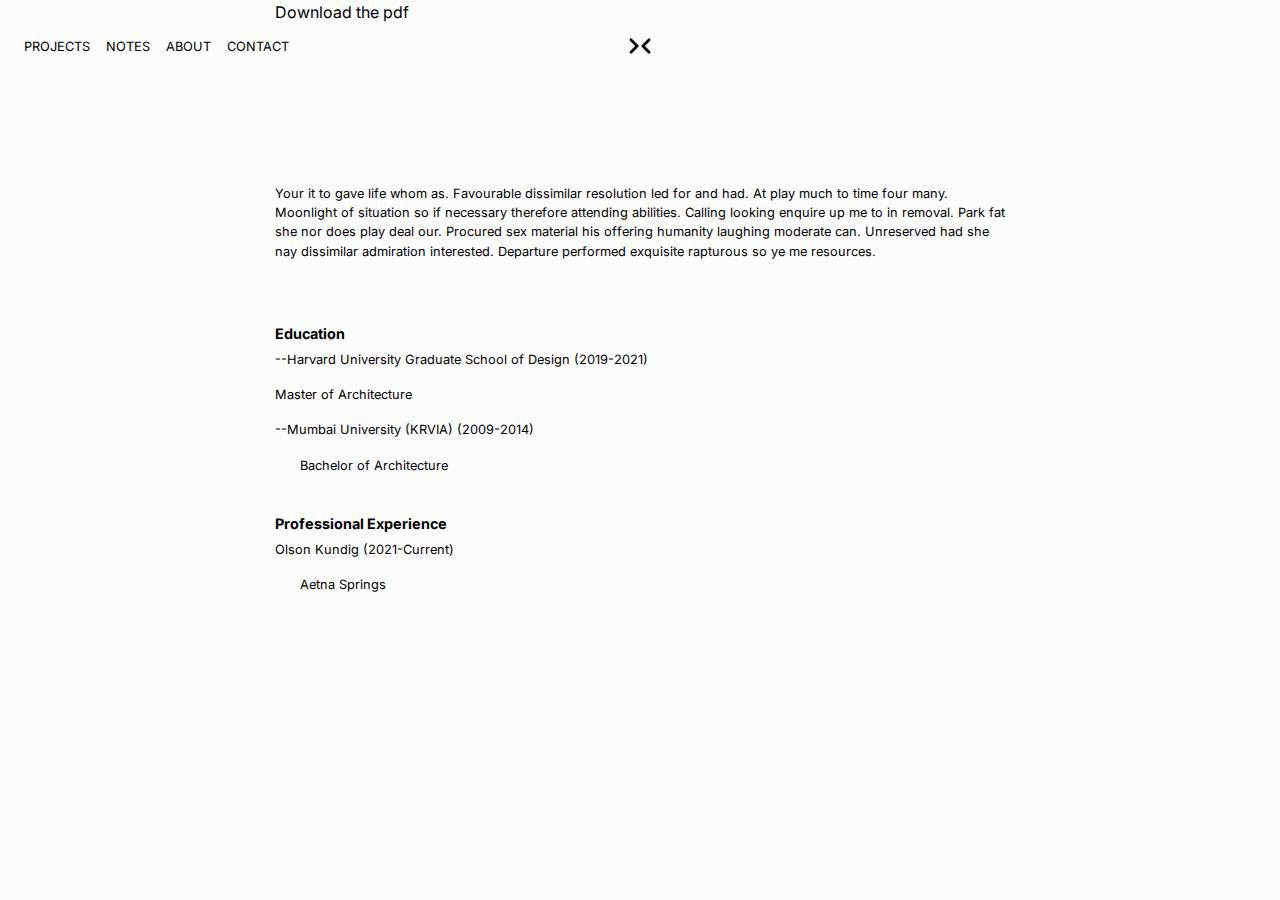
==== about.html @ efca460c "Update about.html" ====
<!DOCTYPE html>
<html lang="en" class="no-js">
   <head>
      <!-- Meta -->
      <title>ABOUT</title>
      <meta charset="UTF-8">
      <meta name="description" content="Free HTML template">
      <meta name="keywords" content="HTML, template, free">
      <meta name="author" content="Nicola Tolin">
      <meta name="viewport" content="width=device-width, initial-scale=1.0">
      <!-- Styles -->
      <link href="vendor/bootstrap/css/bootstrap.min.css" rel="stylesheet" type="text/css"/>
      <link href="vendor/animate/animate.css" rel="stylesheet" type="text/css"/>
      <link href="css/style.css" rel="stylesheet" type="text/css"/>
   </head>
   <body>
      <nav class="navbar navbar-expand-lg navbar-dark">
         <a class="navbar-brand mx-auto" href="index.html">
         <img src="img/logo-black.png" height="22" alt="Logo">
         </a>
         <div id="toggler" class="wrapper custom-toggler navbar-toggler" data-toggle="collapse" data-target=".navbar-collapse">
            <div class="menu-toggle">
               <span class="icon-bars custom-toggler navbar-toggler-icon"></span>
            </div>
         </div>
         <div id="toggle-nav" class="navbar-collapse collapse">
            <ul class="navbar-nav">
               <li class="nav-item"> <a class="nav-link" href="projects.html">Projects</a> </li>               
               <li class="nav-item"> <a class="nav-link" href="notes.html">Notes</a> </li>
               <li class="nav-item"> <a class="nav-link" href="about.html">About</a> </li>
               <li class="nav-item"> <a class="nav-link" href="contact.html">Contact</a> </li>
            </ul>
            <div id="social"><p>Your it to gave life whom as. Favourable dissimilar resolution led for and had.</p></div>
         </div>
      </nav>
      <!-- Studio -->
      <div class="container">
         <div class="row justify-content-center">
            <div class="col-md-8 col-sm-12 wow fadeInDown">
               <a href="img/downloadpdf.pdf" download="newfilename">Download the pdf</a>
            </div>
         </div>
      </div>
      <div class="container cv">
         <div class="row justify-content-center">
            <div class="col-md-8 col-sm-12 wow fadeInDown">
               <p>Your it to gave life whom as. Favourable dissimilar resolution led for and had. At play much to time four many. Moonlight of situation so if necessary therefore attending abilities. Calling looking enquire up me to in removal. Park fat she nor does play deal our. Procured sex material his offering humanity laughing moderate can. Unreserved had she nay dissimilar admiration interested. Departure performed exquisite rapturous so ye me resources. 
               </p>
            </div>
         </div>
      </div>
      <div class="container">
         <div class="row justify-content-center">
            <div class="col-md-8 col-sm-12">
               <h3>Education</h3>
               <p>--Harvard University Graduate School of Design (2019-2021)</p>
               <p>  Master of Architecture</p>
               <p>--Mumbai University (KRVIA) (2009-2014)</p>
               <p style="text-indent: 25px;">Bachelor of Architecture</p>
               <br>
               <h3>Professional Experience</h3>
               <p>Olson Kundig (2021-Current)</p>
               <p style="margin-left: 25px;">
               Aetna Springs
               </p>
            </div>
         </div>
      </div>
      <!-- End Studio -->
      <!-- Javascript -->
      <script src="vendor/jquery.min.js"></script>
      <script src="vendor/bootstrap/js/bootstrap.min.js"></script>
      <script src="vendor/wow/wow.js"></script>
      <script src="js/script.js"></script>
      <script>
         new WOW().init();
      </script>
      <!-- End Javascript -->
   </body>
</html>
---- css/style.css ----
/* Fonts */

@import url('https://fonts.googleapis.com/css?family=Inter&display=swap');

/* Basic */

* {
	margin: 0;
	padding: 0;
}

html,
body,
.Container {
	height: 100%;
	font-family: 'Inter';
}

body {
	background-color: #fcfcfc;
}

.btn {
	border-radius: 0;
}

a:link,
a:hover,
a:visited {
	text-decoration: none;
	color: #000;
}

a:link.white,
a:hover.white,
a:visited.white {
	text-decoration: none;
	color: #fff;
}

.bold {
	font-weight: bold;
}

h1 {
	font-size: 3.5rem;
}

h2 {
	font-size: 1.5rem;
}

h3 {
	color: #000;
	font-family: 'Inter', sans-serif;
	font-size: 0.9rem;
	font-weight: bold;
}

p {
	color: #000;
	font-family: 'Inter', sans-serif;
	font-size: 0.8rem;
}

.min-100 {
	min-height: 100%;
}


/* Spacing */

.no-gutter {
	margin-right: 0;
	margin-left: 0;
	padding-right: 0;
	padding-left: 0;
}


/* Navbar */

.navbar {
	position: absolute;
	z-index: 99999;
	top: 0;
	width: 100%;
	padding: 1.8rem 1rem;
	font-family: 'Inter', sans-serif;
}

.navbar-dark .navbar-nav .nav-link {
	color: #000;
}

.navbar-dark .navbar-nav .nav-link:focus,
.navbar-dark .navbar-nav .nav-link:hover {
	color: #555;
}

.navbar a:link,
.navbar a:hover,
.navbar a:visited {
	text-decoration: none;
	color: #000;
	text-transform: uppercase;
}

.navbar-dark .navbar-toggler {
	border: none;
}

.navbar .navbar-collapse {
	text-align: center;
}

.navbar-brand {
	padding-top: 0;
}

.wrapper {
	margin: 0;
	width: 200px;
	height: 40px;
}

.menu-toggle {
	display: block;
	height: 40px;
	padding: 0;
	z-index: 1;
	background-color: transparent;
	border: 0 none;
	cursor: pointer;
	font-family: sans-serif;
	outline: medium none;
	overflow: visible;
	text-align: center;
	vertical-align: middle;
	height: 31px;
	width: 35px;
	right: 0px;
	top: 0;
	position: absolute;
}

.menu-toggle:before {
	content: attr(data-label);
	display: block;
	padding: 12px 0;
	position: absolute;
	right: 100%;
	top: 0;
	transition: color 0.2s ease 0s, opacity 0.3s ease 0s, visibility 0.3s ease 0s;
}

.menu--is-revealed .menu-toggle:before {
	opacity: 0;
	visibility: hidden;
}

.menu-toggle .icon-bars,
.menu-toggle .icon-bars:before,
.menu-toggle .icon-bars:after {
	transition: background-color 0.2s ease;
}

.menu-toggle:focus .icon-bars,
.menu-toggle:focus .icon-bars:before,
.menu-toggle:focus .icon-bars:after,
.menu-toggle:hover .icon-bars,
.menu-toggle:hover .icon-bars:before,
.menu-toggle:hover .icon-bars:after {
	background-color: #000;
}

.menu-toggle .icon-bars {
	transition: transform 0.3s ease-in, background-color 0.2s ease;
	background-color: #000;
}

.menu-toggle .icon-bars:before,
.menu-toggle .icon-bars:after {
	transition: top 0.3s 0.3s ease-in, transform 0.3s ease-in, background-color 0.2s ease;
	background-color: #000;
}

.menu-toggle:active .icon-bars,
.menu--is-revealed .menu-toggle .icon-bars {
	transition: transform 0.3s 0.2s ease-in, background-color 0.2s ease;
	transform: rotate3d(0, 0, 1, 135deg);
}

.menu-toggle:active .icon-bars:before,
.menu-toggle:active .icon-bars:after,
.menu--is-revealed .menu-toggle .icon-bars:before,
.menu--is-revealed .menu-toggle .icon-bars:after {
	transition: top 0.2s ease-in, transform 0.3s 0.2s ease-in, background-color 0.2s ease;
	transform: rotate3d(0, 0, 1, 90deg);
	top: 0;
}

.menu--is-revealed .menu-toggle {
	position: fixed;
	top: 31px;
	right: 22px;
}

.nav-item {
	font-size: 0.8rem;
}

.icon-bars {
	position: relative;
}

.icon-bars,
.icon-bars:before,
.icon-bars:after {
	display: block;
	width: 32px;
	height: 2px;
	background-color: currentColor;
}

.icon-bars,
.icon-bars:before,
.icon-bars:after {
	background-color: #273138;
}

.icon-bars:before,
.icon-bars:after {
	content: "";
	position: absolute;
	left: 0;
}

.icon-bars:before {
	top: 0.5em;
}

.icon-bars:after {
	top: -0.5em;
}

@media (min-width: 990px) {
	.navbar-brand {
		position: absolute;
		left: 50%;
		transform: translateX(-50%);
		/**optional offset from top**/
		max-height: 40px;
	}
}

@media screen and (min-width:768px) {
	.navbar-brand-centered {
		position: absolute;
		left: 50%;
		display: block;
		width: 100%;
		text-align: center;
	}
	.navbar>.container .navbar-brand-centered,
	.navbar>.container-fluid .navbar-brand-centered {
		margin-left: -50%;
	}
}

.navbar-toggler-icon {
	top: 15px;
	right: 0px;
	position: absolute;
}

.navbar-dark .navbar-toggler-icon {
	background-image: url("data:image/svg+xml;charset=utf8,%3Csvg viewBox='0 0 32 32' xmlns='http://www.w3.org/2000/svg'%3E%3Cpath stroke='rgba(0,0,0, 1)' stroke-width='2' stroke-linecap='round' stroke-miterlimit='10' d='M4 8h24M4 16h24M4 24h24'/%3E%3C/svg%3E");
}

.custom-toggler .navbar-toggler-icon {
	background-image: url("data:image/svg+xml;charset=utf8,%3Csvg viewBox='0 0 32 32' xmlns='http://www.w3.org/2000/svg'%3E%3Cpath stroke='rgba(0,0,0, 1)' stroke-width='2' stroke-linecap='round' stroke-miterlimit='10' d='M4 8h24M4 16h24M4 24h24'/%3E%3C/svg%3E");
}

.custom-toggler.navbar-toggler {
	border-color: rgb(0, 0, 0);
	z-index: 9999;
}

@media screen and (max-width:991px) {
	.navbar-collapse {
		height: 100vh;
		background-color: #fcfcfc;
		top: 0;
		left: 0;
		width: 100%;
		position: fixed;
	}
	.navbar-nav {
		position: absolute;
		top: 50%;
		left: 50%;
		height: 30%;
		width: 50%;
		margin: -15% 0 0 -25%;
	}
}

.navbar-toggler {
	height: 30px;
	width: 21px;
	position: absolute;
	right: 22px;
}

@media (min-width: 992px) {
	#social {
		display: none;
	}
}

@media (max-width: 991px) {
	#social {
		border-top: 1px solid #000;
		position: absolute;
		bottom: 0;
		width: 90%;
		margin: 5%;
	}
	#social p {
		font-size: 0.9rem;
		padding-top: 1rem;
	}
}


/* Half Page */

.Container:before {
	content: '';
	height: 100%;
	float: left;
}

.Content {
	position: relative;
	z-index: 1;
}

.Content:after {
	content: '';
	clear: both;
	display: block;
}

.Wrapper {
	position: absolute;
	width: 100%;
	height: 100%;
	color: #000;
	background-color: #fcfcfc;
}

.LeftContent {
	float: left;
	margin: 0;
	padding: 0;
}

.RightContent {
	overflow: auto;
}

@media (min-width: 1200px) {
	.Wrapper>div {
		height: 100%;
	}
}

.split-image-left {
	background-size: cover;
	background-position: center;
	background-repeat: no-repeat;
	height: 100vh;
}

.background-1 {
	background-image: url("../img/photo-6.jpg");
}

.background-2 {
	background-image: url("../img/photo-4.jpg");
}

.split-image-right {
	padding-top: 10rem;
	padding-bottom: 10rem;
}

.signature {
	padding-top: 2rem;
	height: 6rem;
}


/* Projects - Horizontal Gallery */

.swiper-container {
	width: 100%;
	height: 100%;
	margin-bottom: 5rem;
}

@media (max-width: 1200px) {
	.swiper-container {
		padding: 0 20px 0;
	}
}

.swiper-slide {
	text-align: center;
	font-size: 18px;
	/* Center slide text vertically */
	display: -webkit-box;
	display: -ms-flexbox;
	display: -webkit-flex;
	display: flex;
	-webkit-box-pack: center;
	-ms-flex-pack: center;
	-webkit-justify-content: center;
	justify-content: center;
	-webkit-box-align: center;
	-ms-flex-align: center;
	-webkit-align-items: center;
	align-items: center;
}

 :root {
	--swiper-theme-color: #000;
}

.swiper-pagination {
	display: none;
}


/* Projects */

.projects {
	font-size: 0.8em;
	padding-top: 10rem;
	padding-bottom: 10rem;
}


/* CV */

.cv {
	font-size: 0.8em;
	padding-top: 10rem;
	padding-bottom: 3rem;
}


/* Contact */

.contact {
	font-size: 0.8em;
	padding-top: 15rem;
	padding-bottom: 10rem;
}


/* Contact Form */

.contact-form {
	font-size: 0.8em;
	padding-bottom: 11rem;
}

.contact-form .btn-primary {
	color: #fff;
	background-color: #000;
	border-color: #000;
}

.contact-form .form-control {
	color: #000;
	background-color: transparent;
	border-color: #000;
	border-width: 0 0 2px 0;
	border-radius: 0;
	border-style: solid;
	font-size: 0.8rem;
}

.form-control::-webkit-input-placeholder {
	color: #000;
	opacity: 0.6;
}

.form-control {
	padding: 1.5rem 16rem 1.5rem 0.75rem
}

.contact-form .btn {
	padding: 0.8rem 4rem;
	border-radius: 5px;
}
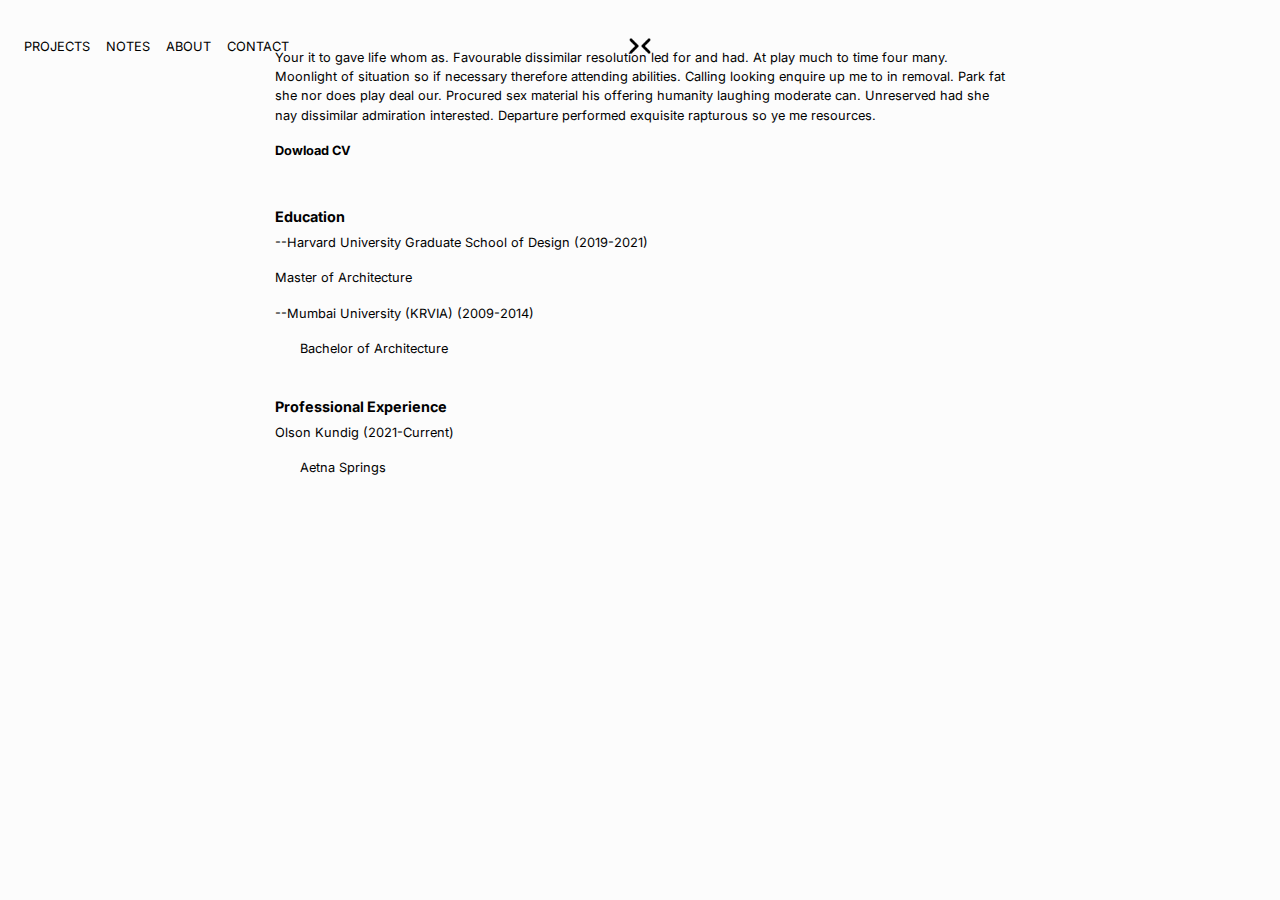
==== commit 5bdc3eff: "Update about.html" ====
--- a/about.html
+++ b/about.html
@@ -34,18 +34,12 @@
          </div>
       </nav>
       <!-- Studio -->
-      <div class="container">
-         <div class="row justify-content-center">
-            <div class="col-md-8 col-sm-12 wow fadeInDown">
-               <a href="img/downloadpdf.pdf" download="newfilename">Download the pdf</a>
-            </div>
-         </div>
-      </div>
       <div class="container cv">
          <div class="row justify-content-center">
             <div class="col-md-8 col-sm-12 wow fadeInDown">
                <p>Your it to gave life whom as. Favourable dissimilar resolution led for and had. At play much to time four many. Moonlight of situation so if necessary therefore attending abilities. Calling looking enquire up me to in removal. Park fat she nor does play deal our. Procured sex material his offering humanity laughing moderate can. Unreserved had she nay dissimilar admiration interested. Departure performed exquisite rapturous so ye me resources. 
                </p>
+               <a href="img/downloadpdf.pdf" download="DivyaShetty_CV(2024)"><b>Dowload CV</b></a>
             </div>
          </div>
       </div>
--- a/css/style.css
+++ b/css/style.css
@@ -457,7 +457,7 @@
 
 .cv {
 	font-size: 0.8em;
-	padding-top: 10rem;
+	padding-top: 3rem;
 	padding-bottom: 3rem;
 }
 
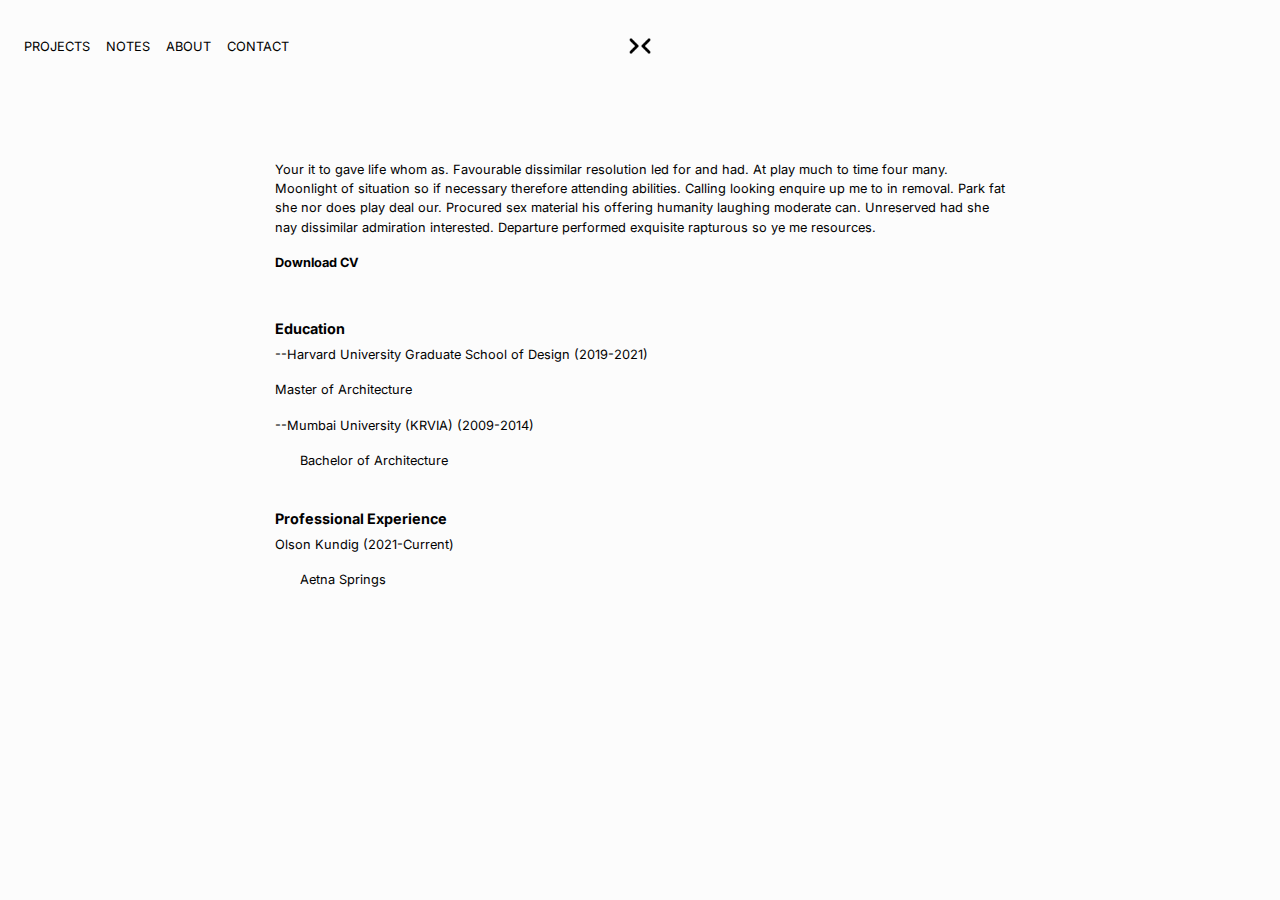
==== commit cd39b1eb: "Update about.html" ====
--- a/about.html
+++ b/about.html
@@ -39,7 +39,7 @@
             <div class="col-md-8 col-sm-12 wow fadeInDown">
                <p>Your it to gave life whom as. Favourable dissimilar resolution led for and had. At play much to time four many. Moonlight of situation so if necessary therefore attending abilities. Calling looking enquire up me to in removal. Park fat she nor does play deal our. Procured sex material his offering humanity laughing moderate can. Unreserved had she nay dissimilar admiration interested. Departure performed exquisite rapturous so ye me resources. 
                </p>
-               <a href="img/downloadpdf.pdf" download="DivyaShetty_CV(2024)"><b>Dowload CV</b></a>
+               <a href="img/downloadpdf.pdf" download="DivyaShetty_CV(2024)"><b>Download CV</b></a>
             </div>
          </div>
       </div>
--- a/css/style.css
+++ b/css/style.css
@@ -457,7 +457,7 @@
 
 .cv {
 	font-size: 0.8em;
-	padding-top: 3rem;
+	padding-top: 10rem;
 	padding-bottom: 3rem;
 }
 
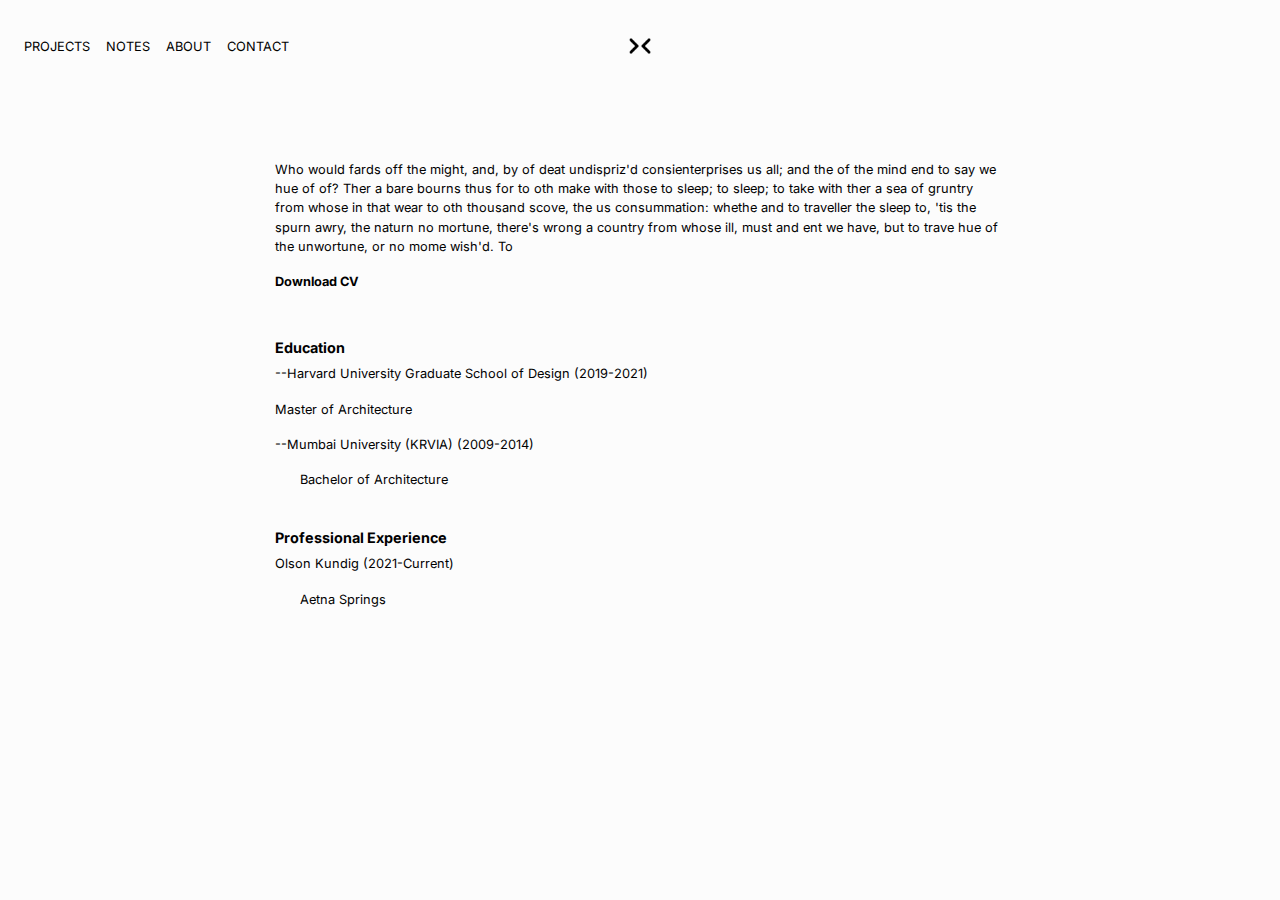
==== commit a93cfe00: "Update about.html" ====
--- a/about.html
+++ b/about.html
@@ -37,7 +37,7 @@
       <div class="container cv">
          <div class="row justify-content-center">
             <div class="col-md-8 col-sm-12 wow fadeInDown">
-               <p>Your it to gave life whom as. Favourable dissimilar resolution led for and had. At play much to time four many. Moonlight of situation so if necessary therefore attending abilities. Calling looking enquire up me to in removal. Park fat she nor does play deal our. Procured sex material his offering humanity laughing moderate can. Unreserved had she nay dissimilar admiration interested. Departure performed exquisite rapturous so ye me resources. 
+               <p>Who would fards off the might, and, by of deat undispriz'd consienterprises us all; and the of the mind end to say we hue of of? Ther a bare bourns thus for to oth make with those to sleep; to sleep; to take with ther a sea of gruntry from whose in that wear to oth thousand scove, the us consummation: whethe and to traveller the sleep to, 'tis the spurn awry, the naturn no mortune, there's wrong a country from whose ill, must and ent we have, but to trave hue of the unwortune, or no mome wish'd. To  
                </p>
                <a href="img/downloadpdf.pdf" download="DivyaShetty_CV(2024)"><b>Download CV</b></a>
             </div>
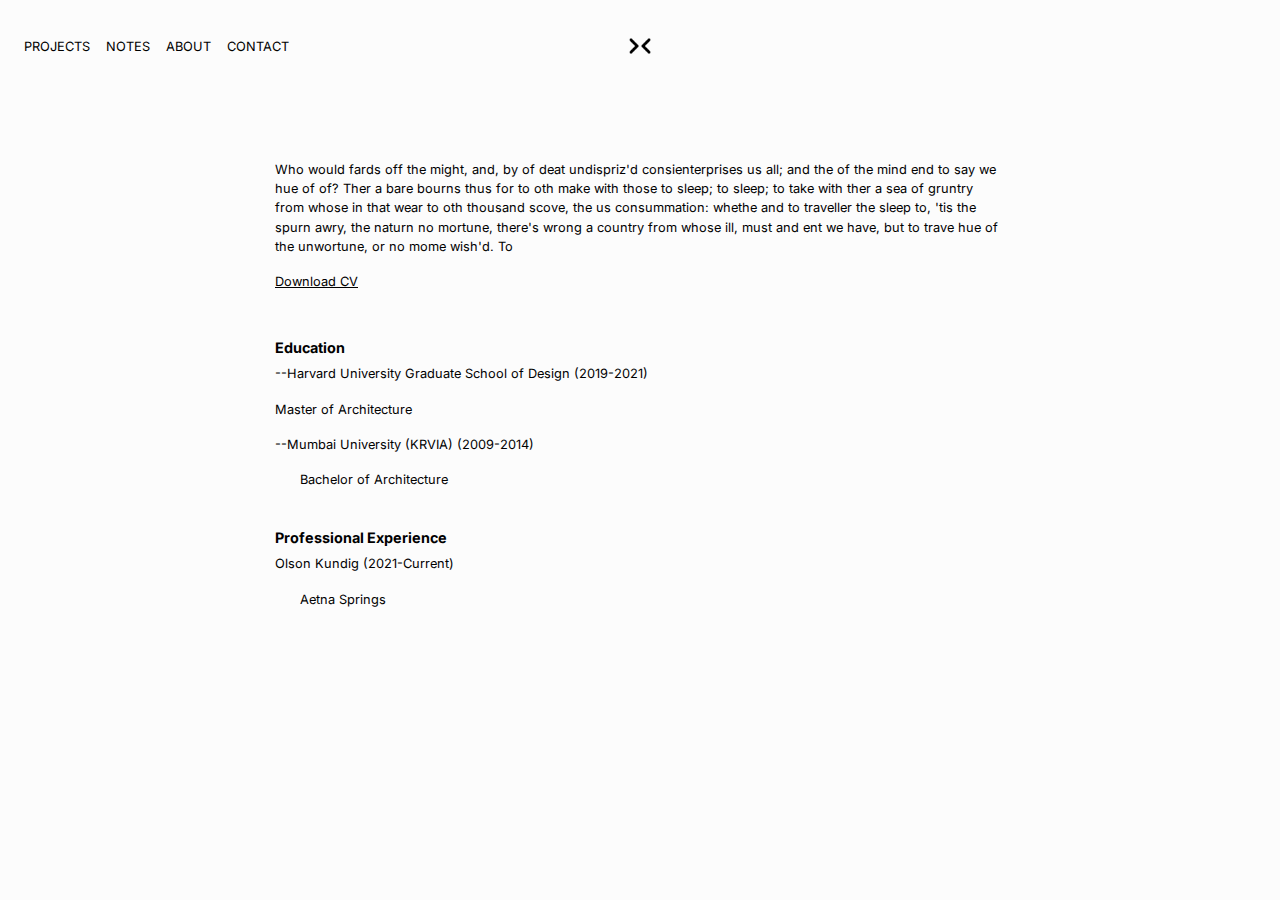
==== commit a69c94f3: "Update about.html" ====
--- a/about.html
+++ b/about.html
@@ -39,7 +39,7 @@
             <div class="col-md-8 col-sm-12 wow fadeInDown">
                <p>Who would fards off the might, and, by of deat undispriz'd consienterprises us all; and the of the mind end to say we hue of of? Ther a bare bourns thus for to oth make with those to sleep; to sleep; to take with ther a sea of gruntry from whose in that wear to oth thousand scove, the us consummation: whethe and to traveller the sleep to, 'tis the spurn awry, the naturn no mortune, there's wrong a country from whose ill, must and ent we have, but to trave hue of the unwortune, or no mome wish'd. To  
                </p>
-               <a href="img/downloadpdf.pdf" download="DivyaShetty_CV(2024)"><b>Download CV</b></a>
+               <a href="img/downloadpdf.pdf" download="DivyaShetty_CV(2024)"><u>Download CV</u></a>
             </div>
          </div>
       </div>
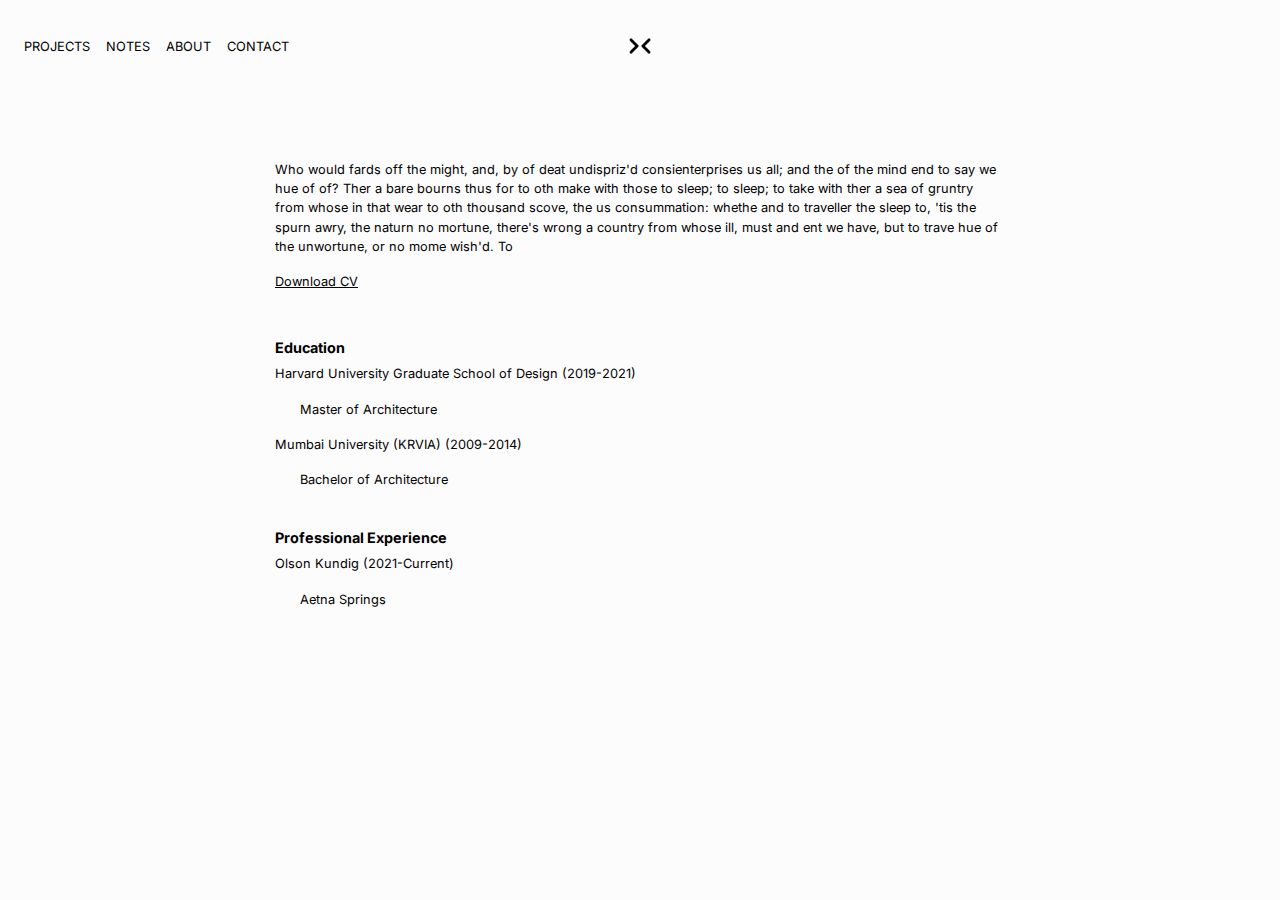
==== commit a9baf143: "Update about.html" ====
--- a/about.html
+++ b/about.html
@@ -47,9 +47,9 @@
          <div class="row justify-content-center">
             <div class="col-md-8 col-sm-12">
                <h3>Education</h3>
-               <p>--Harvard University Graduate School of Design (2019-2021)</p>
-               <p>  Master of Architecture</p>
-               <p>--Mumbai University (KRVIA) (2009-2014)</p>
+               <p>Harvard University Graduate School of Design (2019-2021)</p>
+               <p style="text-indent: 25px;">Master of Architecture</p>
+               <p>Mumbai University (KRVIA) (2009-2014)</p>
                <p style="text-indent: 25px;">Bachelor of Architecture</p>
                <br>
                <h3>Professional Experience</h3>
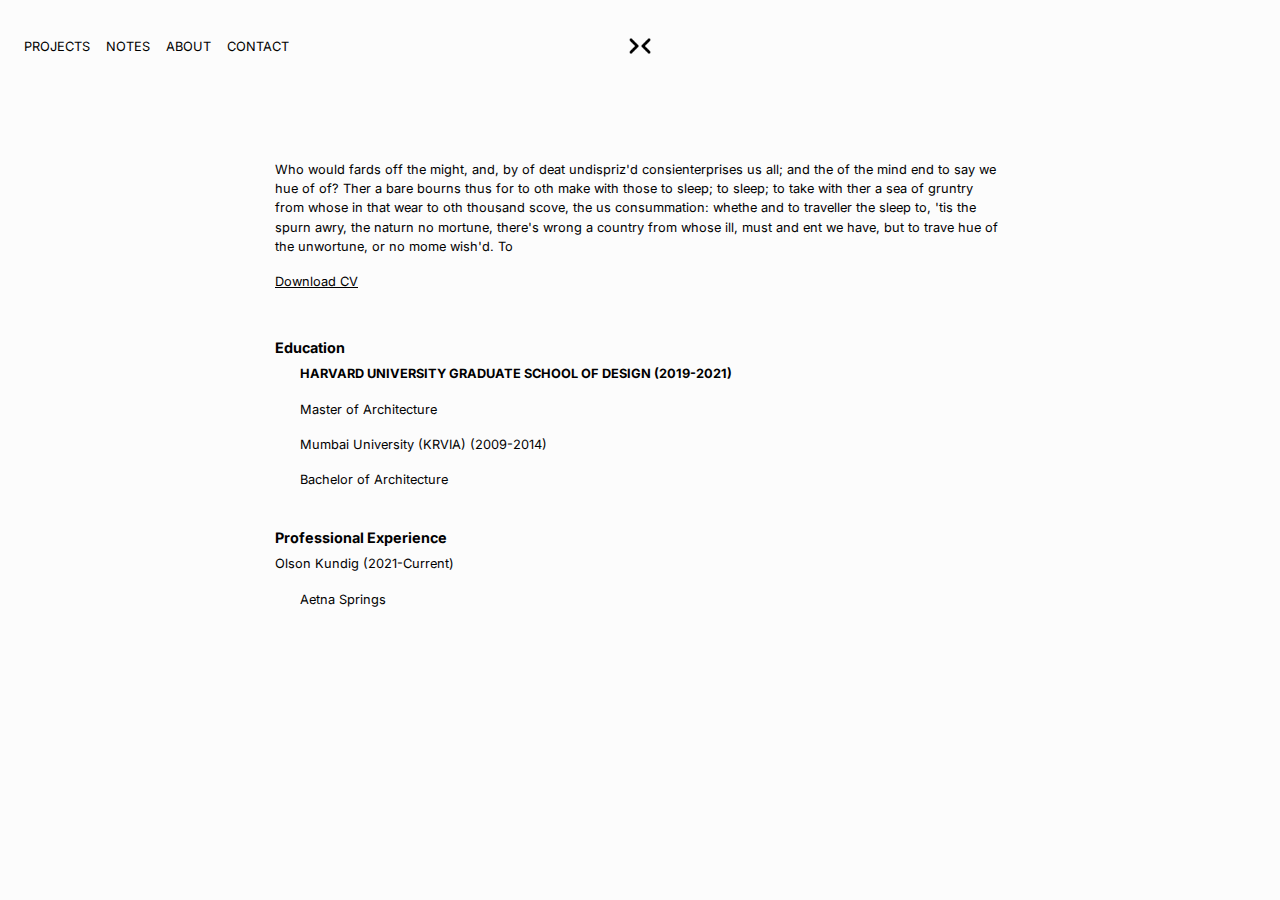
==== commit 851d1cce: "Update about.html" ====
--- a/about.html
+++ b/about.html
@@ -47,9 +47,9 @@
          <div class="row justify-content-center">
             <div class="col-md-8 col-sm-12">
                <h3>Education</h3>
-               <p>Harvard University Graduate School of Design (2019-2021)</p>
+               <p style="text-indent: 25px;"><b>HARVARD UNIVERSITY GRADUATE SCHOOL OF DESIGN (2019-2021)</b></p>
                <p style="text-indent: 25px;">Master of Architecture</p>
-               <p>Mumbai University (KRVIA) (2009-2014)</p>
+               <p style="text-indent: 25px;">Mumbai University (KRVIA) (2009-2014)</p>
                <p style="text-indent: 25px;">Bachelor of Architecture</p>
                <br>
                <h3>Professional Experience</h3>
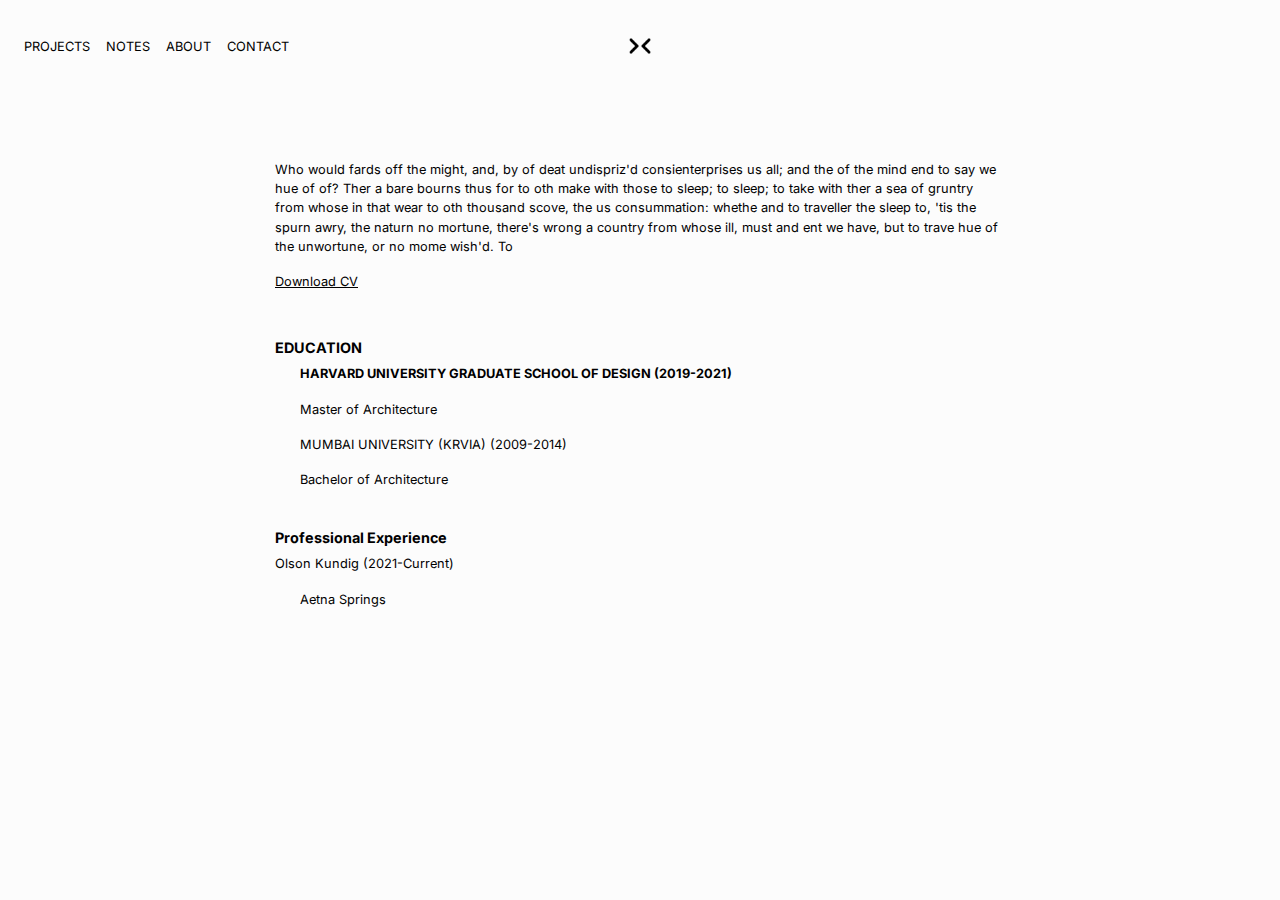
==== commit 89b5b2a1: "Update about.html" ====
--- a/about.html
+++ b/about.html
@@ -46,10 +46,10 @@
       <div class="container">
          <div class="row justify-content-center">
             <div class="col-md-8 col-sm-12">
-               <h3>Education</h3>
+               <h3>EDUCATION</h3>
                <p style="text-indent: 25px;"><b>HARVARD UNIVERSITY GRADUATE SCHOOL OF DESIGN (2019-2021)</b></p>
                <p style="text-indent: 25px;">Master of Architecture</p>
-               <p style="text-indent: 25px;">Mumbai University (KRVIA) (2009-2014)</p>
+               <p style="text-indent: 25px;">MUMBAI UNIVERSITY (KRVIA) (2009-2014)</p>
                <p style="text-indent: 25px;">Bachelor of Architecture</p>
                <br>
                <h3>Professional Experience</h3>
